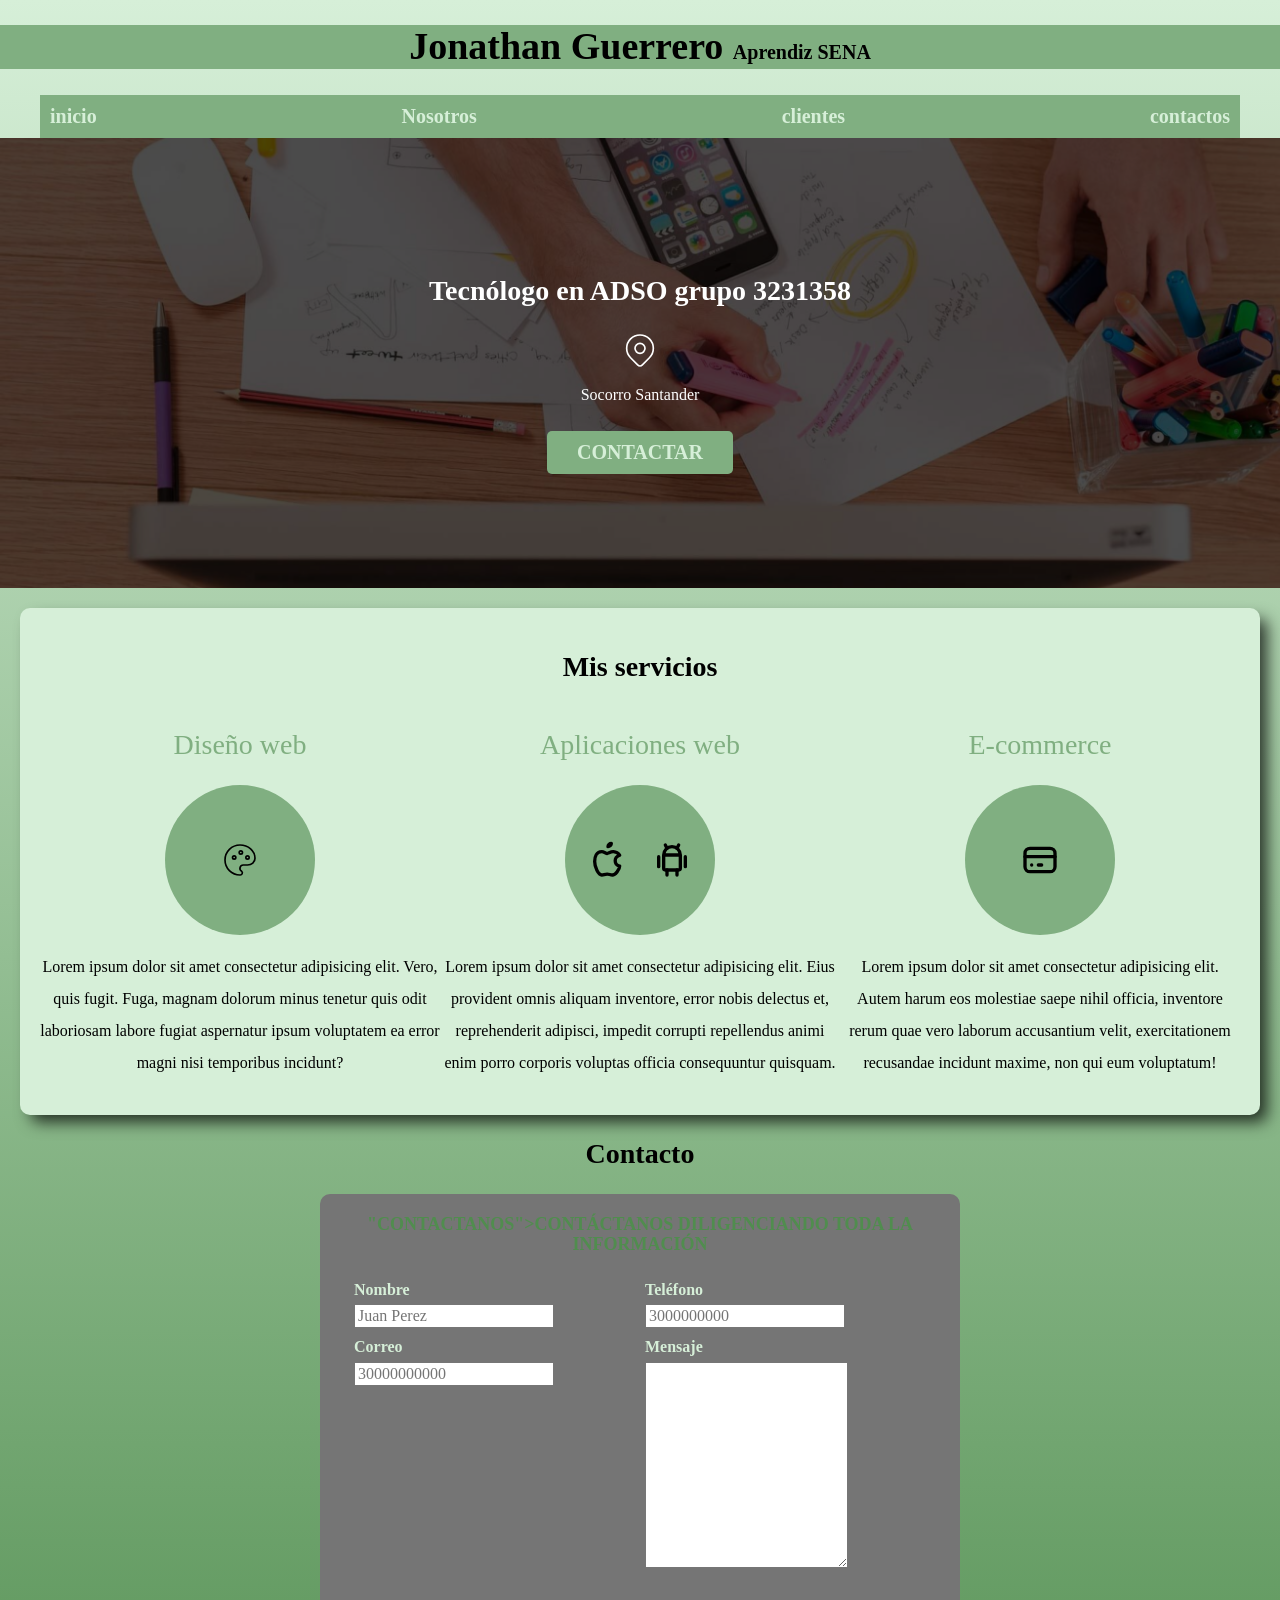
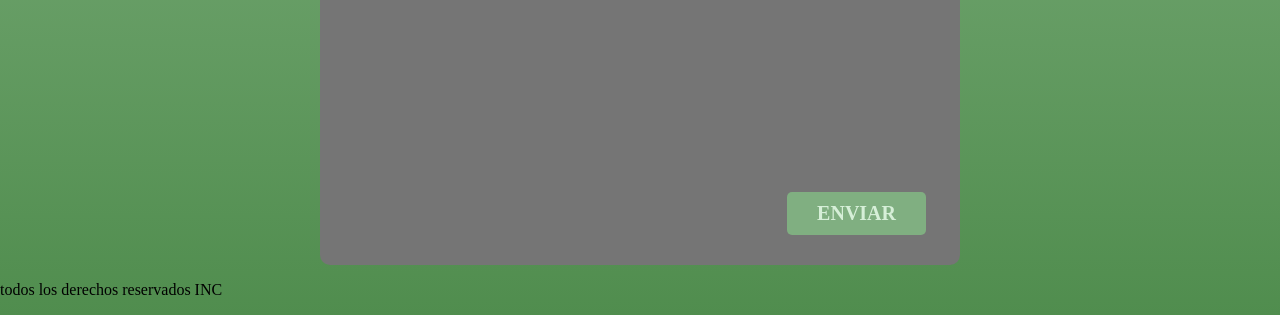
==== index.html @ eb680c90 "Primer commit paginaaa" ====
<!doctype html>
<html lang="en">
  <head>
    <meta charset="UTF-8" />
    <meta name="viewport" content="width=device-width, initial-scale=1.0" />
    <link rel="preconnect" href="https://fonts.googleapis.com" />
    <link rel="preconnect" href="https://fonts.gstatic.com" crossorigin />
    <link rel="preconnect" href="https://fonts.googleapis.com" />
    <link rel="preconnect" href="https://fonts.gstatic.com" crossorigin />
    <link
      href="https://fonts.googleapis.com/css2?family=Krub:ital,wght@0,700;1,400&display=swap"
      rel="stylesheet"
    />
    <link rel="preload" href="css/normalize.css" />
    <link rel="stylesheet" href="css/normalize.css" />
    <link rel="stylesheet" href="css/style.css" />
    <title>ADSO</title>
  </head>

  <body>

    <header>
      <h1 class="titulo">Jonathan Guerrero <span>Aprendiz SENA</span></h1>
    </header> 

    <div class="nav-bg">
      <nav class="barradenavegacion">
        <a href="#">inicio</a>
        <a href="#">Nosotros</a>
        <a href="#">clientes</a>
        <a href="#">contactos</a>
      </nav>
     </div><!-- nav-bg-->

    <section class="hero">
      <div class="contenido_hero">
        <h2>Tecnólogo en ADSO <span>grupo 3231358</span></h2>
        <div class="ubicacion">
        <svg xmlns="http://www.w3.org/2000/svg"
          width="40"
          height="40"
          viewBox="0 0 24 24"
          fill="none"
          stroke="currentColor"
          stroke-width="1"
          stroke-linecap="round"
          stroke-linejoin="round"
          class="icon icon-tabler icons-tabler-outline icon-tabler-map-pin">
          <path stroke="none" d="M0 0h24v24H0z" fill="none" />
          <path d="M9 11a3 3 0 1 0 6 0a3 3 0 0 0 -6 0" />
          <path d="M17.657 16.657l-4.243 4.243a2 2 0 0 1 -2.827 0l-4.244 -4.243a8 8 0 1 1 11.314 0"/>
        </svg>
        
        </div>
        <p>Socorro Santander</p>
        <a class="boton" href="#">Contactar</a>
      </div>
    </section>

    
    <main class="contenedor sombra">
      <h2>Mis servicios</h2>
      <div class="servicios">
      <!-- <section> -->

      <section class="servicio">
        <h2>Diseño web</h2> 
        <div class="iconos">
          <svg
            xmlns="http://www.w3.org/2000/svg"
            width="40"
            height="40"
            viewBox="0 0 24 24"
            fill="none"
            stroke="currentColor"
            stroke-width="1"
            stroke-linecap="round"
            stroke-linejoin="round"
            class="icon icon-tabler icons-tabler-outline icon-tabler-palette" >
            <path stroke="none" d="M0 0h24v24H0z" fill="none" />
            <path
              d="M12 21a9 9 0 0 1 0 -18c4.97 0 9 3.582 9 8c0 1.06 -.474 2.078 -1.318 2.828c-.844 .75 -1.989 1.172 -3.182 1.172h-2.5a2 2 0 0 0 -1 3.75a1.3 1.3 0 0 1 -1 2.25"
            />
            <path d="M7.5 10.5a1 1 0 1 0 2 0a1 1 0 1 0 -2 0" />
            <path d="M11.5 7.5a1 1 0 1 0 2 0a1 1 0 1 0 -2 0" />
            <path d="M15.5 10.5a1 1 0 1 0 2 0a1 1 0 1 0 -2 0" />
          </svg>
        </div>
          <!-- </section> -->
        <p>
          Lorem ipsum dolor sit amet consectetur adipisicing elit. Vero, quis fugit. Fuga, magnam dolorum minus tenetur quis odit laboriosam labore fugiat aspernatur ipsum voluptatem ea error magni nisi temporibus incidunt?
          <!-- Desarrollo de software, diseño de bases de datos, análisis de
          sistemas, gestión de proyectos, soporte técnico, mantenimiento de
          software, implementación de soluciones tecnológicas, capacitación en
          tecnologías de la información. -->
        </p>
      </section>

      <section class="servicio">
        <h2>Aplicaciones web</h2>
        <div class="iconos">
          <svg
            xmlns="http://www.w3.org/2000/svg"
            width="40"
            height="40"
            viewBox="0 0 24 24"
            fill="none"
            stroke="currentColor"
            stroke-width="2"
            stroke-linecap="round"
            stroke-linejoin="round"
            class="icon icon-tabler icons-tabler-outline icon-tabler-brand-apple"
          >
            <path stroke="none" d="M0 0h24v24H0z" fill="none" />
            <path
              d="M8.286 7.008c-3.216 0 -4.286 3.23 -4.286 5.92c0 3.229 2.143 8.072 4.286 8.072c1.165 -.05 1.799 -.538 3.214 -.538c1.406 0 1.607 .538 3.214 .538s4.286 -3.229 4.286 -5.381c-.03 -.011 -2.649 -.434 -2.679 -3.23c-.02 -2.335 2.589 -3.179 2.679 -3.228c-1.096 -1.606 -3.162 -2.113 -3.75 -2.153c-1.535 -.12 -3.032 1.077 -3.75 1.077c-.729 0 -2.036 -1.077 -3.214 -1.077" />
            <path d="M12 4a2 2 0 0 0 2 -2a2 2 0 0 0 -2 2" />
          </svg>
          <svg
            xmlns="http://www.w3. org/2000/svg"
            width="40"
            height="40"
            viewBox="0 0 24 24"
            fill="none"
            stroke="currentColor"
            stroke-width="2"
            stroke-linecap="round"
            stroke-linejoin="round"
            class="icon icon-tabler icons-tabler-outline icon-tabler-brand-android"
          >
            <path stroke="none" d="M0 0h24v24H0z" fill="none" />
            <path d="M4 10l0 6" />
            <path d="M20 10l0 6" />
            <path
              d="M7 9h10v8a1 1 0 0 1 -1 1h-8a1 1 0 0 1 -1 -1v-8a5 5 0 0 1 10 0"
            />
            <path d="M8 3l1 2" />
            <path d="M16 3l-1 2" />
            <path d="M9 18l0 3" />
            <path d="M15 18l0 3" />
          </svg>
        </div>
        <p>
          Lorem ipsum dolor sit amet consectetur adipisicing elit. Eius provident omnis aliquam inventore, error nobis delectus et, reprehenderit adipisci, impedit corrupti repellendus animi enim porro corporis voluptas officia consequuntur quisquam.
          <!-- Programación en varios lenguajes, diseño de bases de datos, análisis
          de sistemas, gestión de proyectos, soporte técnico, mantenimiento de
          software, implementación de soluciones tecnológicas, capacitación en
          tecnologías de la información. -->
        </p>
      </section>

      <section class="servicio">
        <h2>E-commerce</h2>

        <div class="iconos">
          <svg
            xmlns="http://www.w3.org/2000/svg"
            width="40"
            height="40"
            viewBox="0 0 24 24"
            fill="none"
            stroke="currentColor"
            stroke-width="2"
            stroke-linecap="round"
            stroke-linejoin="round"
            class="icon icon-tabler icons-tabler-outline icon-tabler-credit-card"
          >
            <path stroke="none" d="M0 0h24v24H0z" fill="none" />
            <path
              d="M3 8a3 3 0 0 1 3 -3h12a3 3 0 0 1 3 3v8a3 3 0 0 1 -3 3h-12a3 3 0 0 1 -3 -3l0 -8"
            />
            <path d="M3 10l18 0" />
            <path d="M7 15l.01 0" />
            <path d="M11 15l2 0" />
          </svg>
        </div>
        <p>
          Lorem ipsum dolor sit amet consectetur adipisicing elit. Autem harum eos molestiae saepe nihil officia, inventore rerum quae vero laborum accusantium velit, exercitationem recusandae incidunt maxime, non qui eum voluptatum!
          <!-- Programación en varios lenguajes, diseño de bases de datos, análisis
          de sistemas, gestión de proyectos, soporte técnico, mantenimiento de
          software, implementación de soluciones tecnológicas, capacitación en
          tecnologías de la información.
        </p> -->
      </section>
    </main>
    
    <section>
      <h2>Contacto</h2>
      <div>
      <form class="formulario">
        <fieldset>
          <legend>"Contactanos">contáctanos diligenciando toda la información</legend>
         
          <div class="contenedor-campos">
          <div class="campos">
            <label for="name">Nombre</label>
            <input class="input-text"
              type="text"
              id="name"
              name="name"
              placeholder="Juan Perez">
          </div>

          <div class="campos">
            <label for="phone">Teléfono</label>
            <input class="input-text"
              type="tel"
              id="phone"
              name="phone"
              placeholder="3000000000">
          </div>
          <!-- </div> -->

          <div class="campos">
            <label for="email">Correo</label>
            <input class="input-text"
              type="email"
              id="email"
              name="email"
              placeholder="30000000000">
          </div>

          <div class="campos">
            <label for="message">Mensaje</label>
            <textarea class="input-text"
              id="message"
              name="message"
              placeholder="escribe tu mensaje aquí">
              </textarea>
              </div>

          </div>

        <div class="flex alinear-derecho">
          <input class="boton w-sm-100" type="submit" value="Enviar">
          <!-- <button type="submit">enviar</button> -->
           </div>
        </fieldset>
      </form>

    </section>

    <footer>
      <p>todos los derechos reservados INC</p>
    </footer>
  </body>
</html>
---- css/style.css ----
:root {
    --blanco: #D6EFD8;
    --oscuro: #1A5319;
    --primario: #508D4E;
    --secundario: #80AF81;
    --gris: #757575;
    --gris-claro:#dfe9f31

/*globales*/
}

/* se utiliza el font size para que la escala rem sea más exacta  además se le agrega al html una fuente llamada krub  */
html {
    font-size: 62.5%;

    .krub-bold {
        font-family: "Krub", sans-serif;
        font-weight: 700;
        font-style: normal;
        scroll-snap-type: y mandatory;
    }

    .krub-regular-italic {
        font-family: "Krub", sans-serif;
        font-weight: 400;
        font-style: italic;
    }
}
*, * ::before, *::after {
    box-sizing: inherit;
}

 
body{
    font-size: 16px;
    background: linear-gradient(
        to top,
        var(--primario),
        var(--blanco)
    );
}
    


/*tipografia*/
h1 {
    font-size: 3.8rem;
}

h2 {
    font-size: 2.8rem;
}
h3 {
    font-size: 1.8rem;
}

.nav-bg{
    max-width: 120rem;
    margin: 0 auto;

}

/* .titulo {
    text-align: center; */
    

h1,h2,h3 {
    text-align: center;
}
/*titulos*/
.titulo span {
    font-size: 2rem;
}
.w-sm-100{
    width: 100%;
}

@media (min-width: 768px) {
    .w-sm-100{
        width: auto;
    }
    
}
.flex{
    display: flex;
}
.alinear-derecho{
justify-content:flex-end ;
}


.contenedor {
    max-width: 120rem;
    margin:0 auto;
    text-align: center;

}

.servicios,
.barradenavegacion,
.formulario{
    scroll-snap-align: center;
    scroll-snap-stop: always;
}
.servicios {
    display: grid;
    /* display: flex; */
    /* grid-template-columns: 300px 300px;
    grid-template-rows: 200px 800px; */
    /* grid:200px 800px / 300px 300px ; */
    /* grid-template-columns: 33.3% 33.3% 33.3%; */
    /* grid-template-columns: 1fr 1fr 1fr; */
    grid-template-columns:repeat(3, 1fr); 
    
}

    @media (max-width: 768px) {
        .servicios {
            grid-template-columns: 1fr;
            column-gap: 2rem;  /*espaciado en grid*
            /*  */
        }
        
    }



.sombra {
box-shadow: 9px 9px 16px -2px rgba(0,0,0,0.74);

background-color: var(--blanco) ;
padding: 2rem;
border-radius: 1rem;
}

header {
    background: var(--secundario);
}

.barradenavegacion {
    background-color: var(--secundario);

    display: flex;
    flex-direction: column;
    /*justify-content: space-around;
     el espacio que tiene atras se suma al espacio que tiene adelante esto hace que el contenido del fondo sea un poco más largo que el de los costados */
    /* justify-content: space-evenly;
     deja la misma cantidad de espacio tanto atras como adelante  */
    justify-content: space-between;
    /* el espacio tando del inicio como del final es mucho más corto que el contenido que tiene entre ellos */
    /* align-items: ; esto sirve para cuando se tiene que organizar columnas  */
}
/* estandar de mediaquerys son 480px para celulares, 
768px para tablets,1140 para laptops y 1440px para pantallas más grandes */
@media (min-width: 768px) {
  .barradenavegacion{
    flex-direction: row;


  }
}

.nav-bg a {
    color: var(--blanco);
    padding: 1rem;
    text-decoration: none;
    font-size: 2rem;
    font-weight: bold;
    display:block;
    text-align: center;

}

a:hover {
    background-color: var(--primario);
    color: var(--oscuro);

}


/* body {
    background-color: greenyellow;
}

/* mediaquery para celulares 
@media (min-width: 480px) {
    body {
        background-color: red;
    }
}

/* mediaquery para tablets
@media (min-width: 768px) {
    body {
        background-color: blue;
    }
} */

.hero {    
background-image: url(../img/hero.png);
background-repeat: no-repeat;
background-size: cover;

height: 450px;
/* padding: 20px; */
position: relative;
margin-bottom: 2rem;

}

.contenido_hero {

position: absolute;
background-color: rgb(0 0 0 / 70%);
width: 100%;
height: 100%;

text-align: center;

color: white;
display:flex;
flex-direction:column;
align-items:center;
justify-content:center;

/* top: 0;
right: 0;
bottom: 0;
left: 0; */
}

.contenido-hero h2,
.contenido-hero p  {
    color: var(--blanco);

}

.ubicacion{
    display: flex;
    align-items:flex-end;
}

.boton {
    background-color: var(--secundario);
    color: var(--blanco);
    padding: 1rem 3rem;
    margin-top: 1rem;
    font-size: 2rem;
    text-decoration: none;
    text-transform: uppercase;
    font-weight: bolder;
    border-radius: 0.5rem;
    width: 90%;
    text-align: center;
    border: none;

}

.boton :hover{
    cursor: pointer;
}



@media (min-width: 768px) {
    .boton {
        width: auto;
    }
    
}


.servicio {
    display: flex;
    flex-direction: column;
    align-items: center;
}


.servicio h2{
color: var(--secundario);
font-weight: normal;

} 

.servicio p {
    line-height: 2;
    text-align: center;
}

.servicio .iconos{
    
    
    align-items: center;
    width: 15rem;
    height: 15rem;
    background-color: var(--secundario);
    border-radius: 50%;
    display: flex;
    justify-content: space-evenly;
    align-items: center;
  }

/* .Contactanos{
    display: flex;
    justify-content: center;
    text-align: center;
    color:var(--blanco);
   text-transform: uppercase;   
}


.campo{
    display: grid;
    grid-template-columns: 1fr 1fr ;
}



  .formulario {
    padding: 2rem;
    width: 500px;
    
    height: 500px;
    background-color: var(--gris);
    margin: auto;
    border: 5;
  }
.nombre{
    display: flex;
    flex-direction: column;
    border-radius: 4rem;
    color: #5dd25f;
    width: 20rem;
}

.Telefono{
    border-radius: 2rem;
    color: #5dd25f;
    width: 25rem;

}

.Correo{
    border-radius: 2rem;
    color: #5dd25f;;
    width: 20rem;
    
}
.cuadro{
    width: 49rem;
}
.mensajee{
    border-radius: 4rem;
    color: #5dd25f;;
    /* width: 20rem; */
    /* display: flex;
    flex-direction: column; */
    /* padding-bottom: 15rem; */
/* } */

/* .texto{
    height: 20rem;
} */ 

.formulario {  
    background-color: var(--gris);
    width: min(60rem, 100%);
    margin: auto;
    padding: 2rem;
    border-radius: 1rem;
}


.formulario fieldset{
    border: none;

}

.formulario legend{
    text-align: center;
    font-size: 1.8rem;
    text-transform: uppercase;
    font-weight: bold;
    margin-bottom: 2rem;
    color: var(--primario);
}


.contenedor-campos{
display: grid;
grid-template-columns: repeat(2, 1fr);
column-gap: 1rem;
grid-template-rows: auto auto 20rem;
}

.campos{
    margin-bottom: 1rem;
}
.campos label{
    color: var(--blanco);
    font-weight: bold;
    margin-bottom: .5rem;
    display: block;

}

.input text{
    width: 100%;
    border: none;
    padding: 1.5rem;
    border-radius: .5rem;
}
    
.campos textarea {
    height: 20rem;

}

.campos:nth-child(3),
.campos:nth-child(4) {
    /* grid-template-columns: 1fr; */
    grid-template-columns: 1 / 3 ;
    
}








































/* .contenido-web{

    display: flex;
    flex-direction: column;
    justify-content: left;
} */


























.hero svg {

    width: 800px;
}
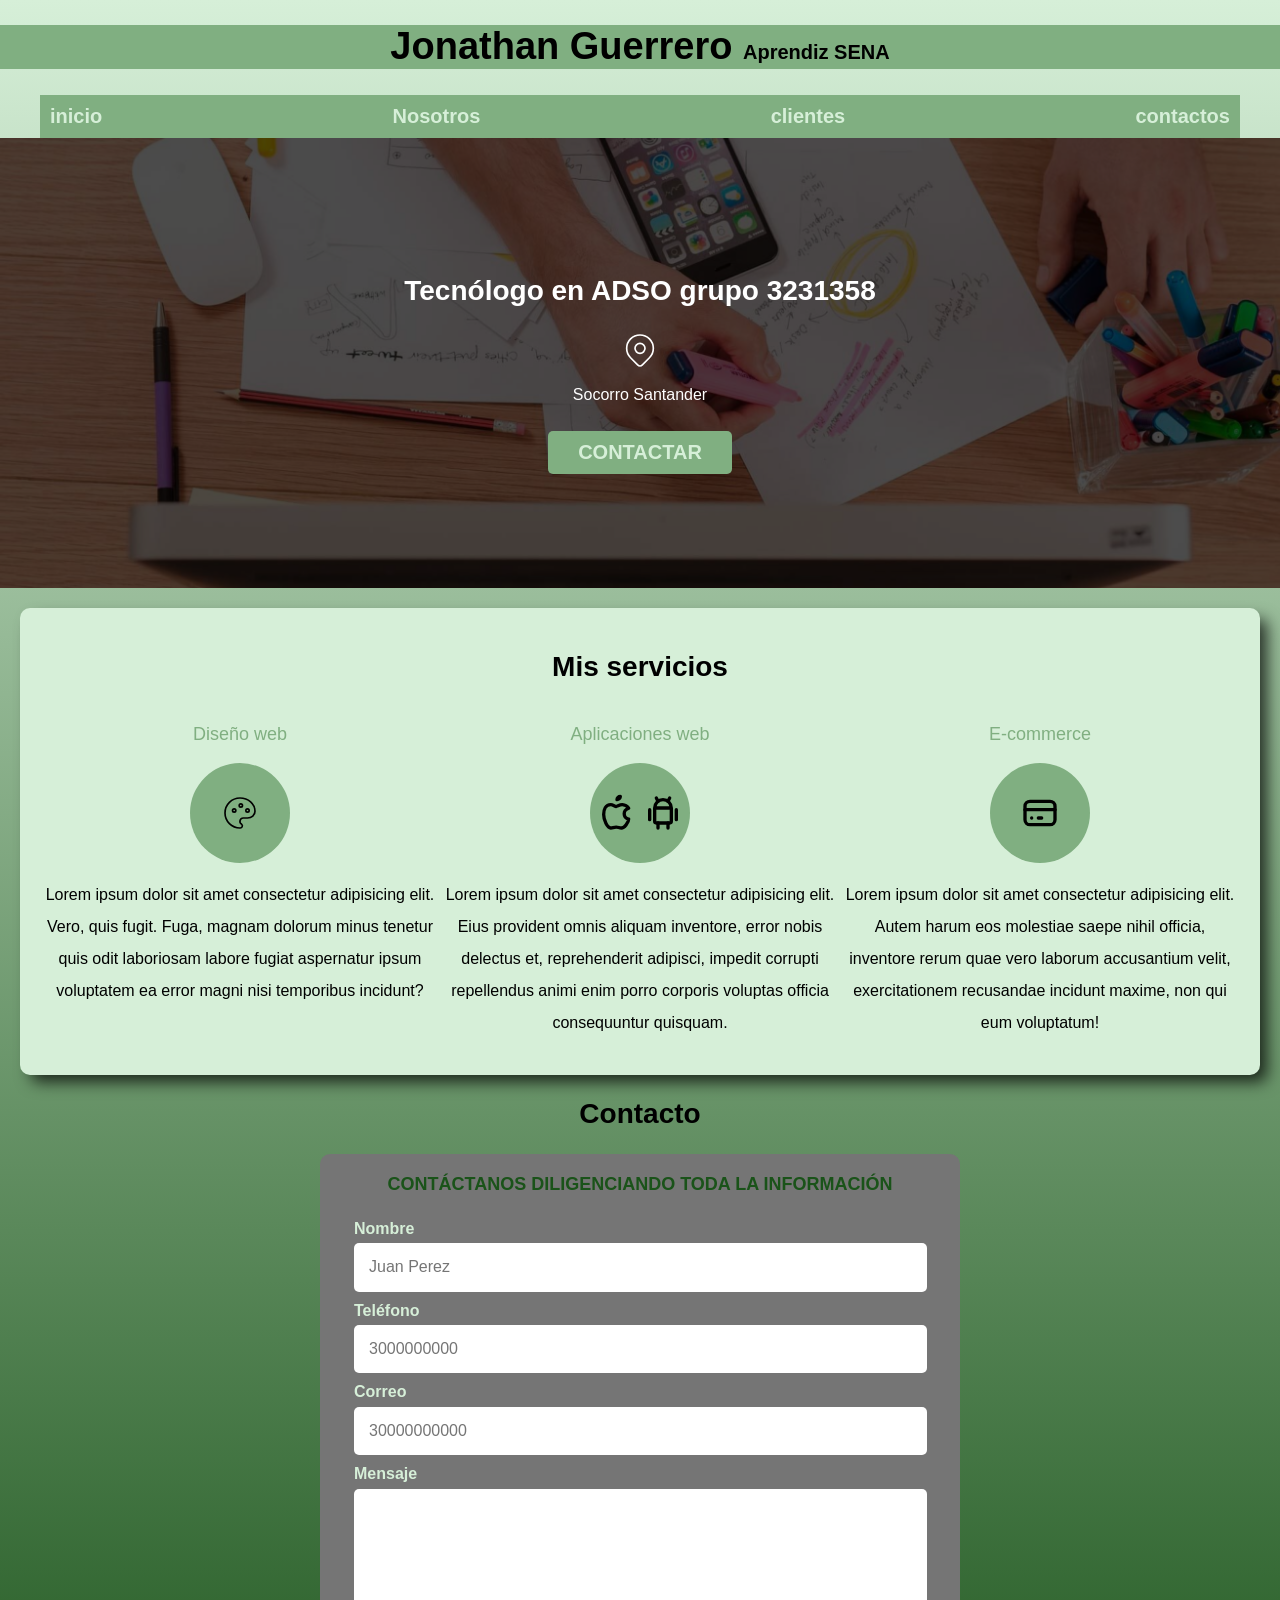
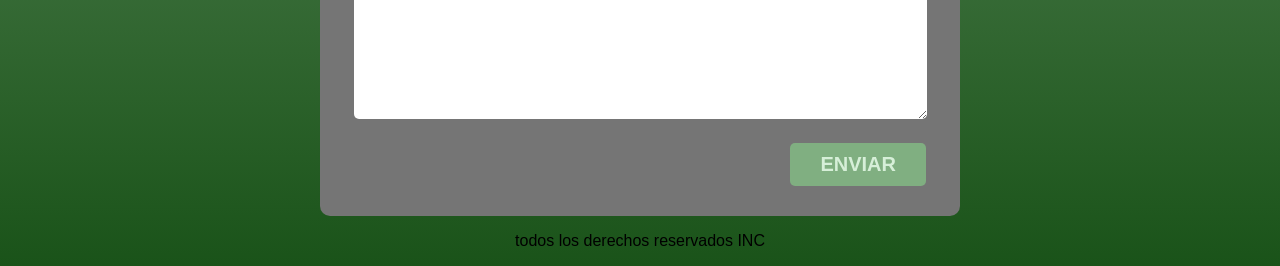
==== commit ed2d97f2: "acrualizacion anterior pagina" ====
--- a/index.html
+++ b/index.html
@@ -64,7 +64,7 @@
       <!-- <section> -->
 
       <section class="servicio">
-        <h2>Diseño web</h2> 
+        <h3>Diseño web</h3> 
         <div class="iconos">
           <svg
             xmlns="http://www.w3.org/2000/svg"
@@ -97,7 +97,7 @@
       </section>
 
       <section class="servicio">
-        <h2>Aplicaciones web</h2>
+        <h3>Aplicaciones web</h3>
         <div class="iconos">
           <svg
             xmlns="http://www.w3.org/2000/svg"
@@ -150,7 +150,7 @@
       </section>
 
       <section class="servicio">
-        <h2>E-commerce</h2>
+        <h3>E-commerce</h3>
 
         <div class="iconos">
           <svg
@@ -189,7 +189,8 @@
       <div>
       <form class="formulario">
         <fieldset>
-          <legend>"Contactanos">contáctanos diligenciando toda la información</legend>
+          <legend class="legend">
+            Contáctanos diligenciando toda la información</legend>
          
           <div class="contenedor-campos">
           <div class="campos">
@@ -240,7 +241,7 @@
 
     </section>
 
-    <footer>
+    <footer class="footer">
       <p>todos los derechos reservados INC</p>
     </footer>
   </body>
--- a/css/style.css
+++ b/css/style.css
@@ -4,7 +4,7 @@
     --primario: #508D4E;
     --secundario: #80AF81;
     --gris: #757575;
-    --gris-claro:#dfe9f31
+    
 
 /*globales*/
 }
@@ -31,16 +31,22 @@
 }
 
  
-body{
+/* body{
     font-size: 16px;
     background: linear-gradient(
         to top,
         var(--primario),
         var(--blanco)
     );
-}
-    
-
+} */
+    
+body {
+    font-size: 16px;
+    font-family: "Krub", sans-serif;
+    background: linear-gradient(to bottom,
+            var(--blanco) 0%,
+            var(--oscuro) 100%);
+}
 
 /*tipografia*/
 h1 {
@@ -155,6 +161,7 @@
 @media (min-width: 768px) {
   .barradenavegacion{
     flex-direction: row;
+    justify-content: space-between;
 
 
   }
@@ -248,7 +255,7 @@
     font-size: 2rem;
     text-decoration: none;
     text-transform: uppercase;
-    font-weight: bolder;
+    font-weight: bold;
     border-radius: 0.5rem;
     width: 90%;
     text-align: center;
@@ -277,7 +284,7 @@
 }
 
 
-.servicio h2{
+.servicio h3{
 color: var(--secundario);
 font-weight: normal;
 
@@ -291,9 +298,8 @@
 .servicio .iconos{
     
     
-    align-items: center;
-    width: 15rem;
-    height: 15rem;
+    width: 10rem;
+    height: 10rem;
     background-color: var(--secundario);
     border-radius: 50%;
     display: flex;
@@ -301,72 +307,10 @@
     align-items: center;
   }
 
-/* .Contactanos{
-    display: flex;
-    justify-content: center;
-    text-align: center;
-    color:var(--blanco);
-   text-transform: uppercase;   
-}
-
-
-.campo{
-    display: grid;
-    grid-template-columns: 1fr 1fr ;
-}
-
-
-
-  .formulario {
-    padding: 2rem;
-    width: 500px;
-    
-    height: 500px;
-    background-color: var(--gris);
-    margin: auto;
-    border: 5;
-  }
-.nombre{
-    display: flex;
-    flex-direction: column;
-    border-radius: 4rem;
-    color: #5dd25f;
-    width: 20rem;
-}
-
-.Telefono{
-    border-radius: 2rem;
-    color: #5dd25f;
-    width: 25rem;
-
-}
-
-.Correo{
-    border-radius: 2rem;
-    color: #5dd25f;;
-    width: 20rem;
-    
-}
-.cuadro{
-    width: 49rem;
-}
-.mensajee{
-    border-radius: 4rem;
-    color: #5dd25f;;
-    /* width: 20rem; */
-    /* display: flex;
-    flex-direction: column; */
-    /* padding-bottom: 15rem; */
-/* } */
-
-/* .texto{
-    height: 20rem;
-} */ 
-
 .formulario {  
     background-color: var(--gris);
     width: min(60rem, 100%);
-    margin: auto;
+    margin: 0% auto;
     padding: 2rem;
     border-radius: 1rem;
 }
@@ -379,12 +323,16 @@
 
 .formulario legend{
     text-align: center;
+    color: var(--secundario);
     font-size: 1.8rem;
     text-transform: uppercase;
     font-weight: bold;
     margin-bottom: 2rem;
-    color: var(--primario);
-}
+    color: var(--oscuro);
+}
+
+/* @media (min-width: 768px) {
+    
 
 
 .contenedor-campos{
@@ -403,16 +351,61 @@
     margin-bottom: .5rem;
     display: block;
 
-}
-
-.input text{
-    width: 100%;
+} */
+ 
+@media (min-width: 768px) {
+
+    .contenedor_campos {
+        display: grid;
+        grid-template-columns: repeat(2, 1fr);
+        grid-template-rows: auto auto 20rem;
+        column-gap: 1rem;
+        margin-bottom: 2rem;
+    }
+
+   
+    .campos:nth-child(3),
+    .campos:nth-child(4) {
+
+        grid-column: 1 / 3;
+        /* grid-row: ; sirve para cambiar el html  */
+
+    }
+}
+
+
+/* ==========================================
+   CAMPOS DEL FORMULARIO
+========================================== */
+
+.campos {
+    margin-bottom: 1rem;
+}
+
+
+.campos label {
+    color: var(--blanco);
+    font-weight: bold;
+    margin-bottom: .5rem;
+    display: block;
+}
+
+.campos textarea {
+    height: 20rem;
+}
+
+.input-text{
+    width: 95%;
     border: none;
     padding: 1.5rem;
     border-radius: .5rem;
 }
-    
-.campos textarea {
+
+.footer {
+     text-align: center;
+}
+    
+/* .campos textarea {
     height: 20rem;
 
 }
@@ -420,9 +413,9 @@
 .campos:nth-child(3),
 .campos:nth-child(4) {
     /* grid-template-columns: 1fr; */
-    grid-template-columns: 1 / 3 ;
-    
-}
+    /* grid-template-columns: 1 / 3 ; */
+    
+
 
 
 
